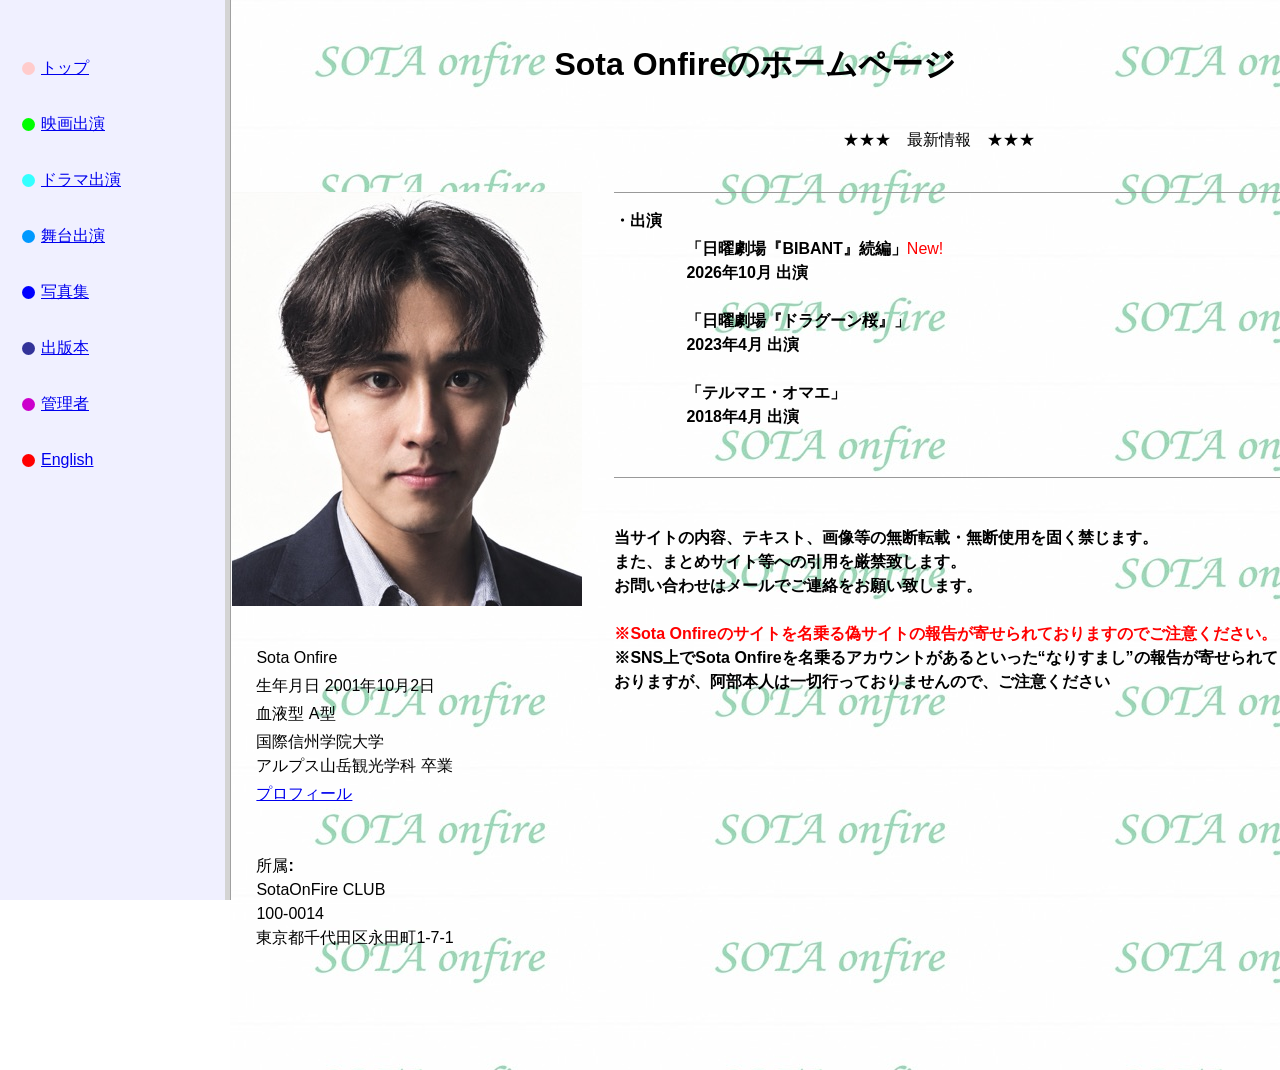
==== index.html @ b4bad26d "ベース作成" ====
<!doctype html>
<html lang="ja">
  <head>
    <meta charset="UTF-8" />
    <meta name="viewport" content="width=device-width, initial-scale=1" />
    <title>Sota Onfireのホームページ</title>
    <link rel="stylesheet" href="css/style.css" />
  </head>
  <body>
    <!-- 本家の frameset 左側。Speculation Rules はトップレベル遷移が対象のため frame は使わず1ページで再現 -->
    <nav class="menu">
      <ul>
        <li class="menu-top"><a href="index.html">トップ</a></li>
        <li class="menu-movie"><a href="pages/movie.html">映画出演</a></li>
        <li class="menu-tv"><a href="pages/tv.html">ドラマ出演</a></li>
        <li class="menu-stage"><a href="pages/stage.html">舞台出演</a></li>
        <li class="menu-photo"><a href="pages/photo.html">写真集</a></li>
        <li class="menu-essay"><a href="pages/essay.html">出版本</a></li>
        <li class="menu-kanri"><a href="pages/kanri.html">管理者</a></li>
        <li class="menu-english"><a href="pages/english.html">English</a></li>
      </ul>
    </nav>

    <main class="main">
      <h1 class="site-title">Sota Onfireのホームページ</h1>

      <div class="layout">
        <section class="profile">
          <img
            class="profile-photo"
            src="images/profile.jpg"
            width="350"
            height="414"
            alt="Sota Onfire"
          />

          <ul class="profile-list">
            <li>Sota Onfire</li>
            <li>生年月日 2001年10月2日</li>
            <li>血液型 A型</li>
            <li>国際信州学院大学<br />アルプス山岳観光学科 卒業</li>
            <li><a href="pages/profile.html">プロフィール</a></li>
          </ul>

          <p class="office">
            所属<strong>:</strong><br />
            SotaOnFire CLUB<br />
            100-0014<br />
            東京都千代田区永田町1-7-1
          </p>
        </section>

        <h2 class="news-title">★★★　最新情報　★★★</h2>

        <div class="news">
          <section class="news-section">
            <h3 class="news-category">・出演</h3>
            <ul class="news-list">
              <li>
                「日曜劇場『BIBANT』続編」<span class="new-badge">New!</span
                ><br />
                2026年10月 出演
              </li>
              <li>
                「日曜劇場『ドラグーン桜』」
                <br />
                2023年4月 出演
              </li>
              <li>
                「テルマエ・オマエ」
                <br />
                2018年4月 出演
              </li>
            </ul>
          </section>

          <div class="notice">
            <p>
              当サイトの内容、テキスト、画像等の無断転載・無断使用を固く禁じます。<br />
              また、まとめサイト等への引用を厳禁致します。<br />
              お問い合わせはメールでご連絡をお願い致します。
            </p>
            <p class="notice-alert">
              ※Sota
              Onfireのサイトを名乗る偽サイトの報告が寄せられておりますのでご注意ください。
            </p>
            <p>
              ※SNS上でSota
              Onfireを名乗るアカウントがあるといった“なりすまし”の報告が寄せられておりますが、阿部本人は一切行っておりませんので、ご注意ください
            </p>
          </div>
        </div>
      </div>
    </main>
  </body>
</html>
---- css/style.css ----
/*
 * 遷移元（軽いページ）のスタイル
 * 本家（阿部寛のホームページ）のレイアウトを、table / font を使わずに再現する
 */

:root {
  --menu-width: 18%;
  --menu-bg: #f0f0ff;
  --frame-border: #d4d4d4;
  --frame-border-dark: #a0a0a0;
  --text: #000;
  --accent: #ff0000;
  --line: #999;

  --photo-width: 350px;
  --column-gap: 16px;
  /* 本家の空白セル（width=14 / width=70）に相当するインデント */
  --profile-indent: 24px;
  --item-indent: 72px;
  --line-height: 24px;
}

* {
  box-sizing: border-box;
}

body {
  margin: 0;
  color: var(--text);
  font-family: "Hiragino Kaku Gothic ProN", "Hiragino Sans", Meiryo, sans-serif;
  font-size: 16px;
  line-height: var(--line-height);
}

h1,
h2,
h3,
p,
ul {
  margin: 0;
  padding: 0;
}

/* ---------- 左メニュー（本家の frameset 左側） ---------- */

.menu {
  position: fixed;
  top: 0;
  bottom: 0;
  left: 0;
  width: var(--menu-width);
  padding: 56px 0 0 22px;
  overflow-y: auto;
  background: var(--menu-bg);
  /* frameset の境界線 */
  border-right: 5px solid var(--frame-border);
  box-shadow: 1px 0 0 var(--frame-border-dark);
}

.menu ul {
  display: grid;
  gap: 32px;
  list-style: none;
}

.menu li {
  display: flex;
  align-items: center;
  gap: 6px;
}

.menu li::before {
  content: "";
  flex-shrink: 0;
  width: 13px;
  height: 13px;
  border-radius: 50%;
  background: var(--dot);
}

/* ●の色は本家と同じ */
.menu-top {
  --dot: #ffcccc;
}
.menu-movie {
  --dot: #00ff00;
}
.menu-tv {
  --dot: #33ffff;
}
.menu-stage {
  --dot: #0099ff;
}
.menu-photo {
  --dot: #0000ff;
}
.menu-essay {
  --dot: #333399;
}
.menu-kanri {
  --dot: #cc00cc;
}
.menu-english {
  --dot: #ff0000;
}

/* ---------- メイン ---------- */

.main {
  min-height: 100vh;
  margin-left: var(--menu-width);
  padding: 40px 0 120px;
  background: url(../images/bg.jpg);
}

.site-title {
  font-size: 32px;
  line-height: 1.5;
  text-align: center;
}

/*
 * 左：写真とプロフィール / 右：最新情報
 * 写真の上端は、右カラム最初の区切り線にそろえる
 */
.layout {
  display: grid;
  grid-template-columns: var(--photo-width) 1fr;
  grid-template-areas:
    ".       news-title"
    "profile news";
  column-gap: var(--column-gap);
  margin-top: 40px;
  padding-left: 2px;
}

/* ---------- プロフィール ---------- */

.profile {
  grid-area: profile;
}

.profile-photo {
  display: block;
  width: var(--photo-width);
  height: auto;
  margin-bottom: 40px;
}

.profile-list,
.office {
  padding-left: var(--profile-indent);
}

.profile-list {
  display: grid;
  gap: 4px;
  list-style: none;
}

.office {
  margin-top: 48px;
}

/* ---------- 最新情報 ---------- */

.news-title {
  grid-area: news-title;
  padding-bottom: 40px;
  font-size: 16px;
  font-weight: normal;
  text-align: center;
}

.news {
  grid-area: news;
  margin-left: 16px;
}

.news-section {
  padding: 16px 0 48px;
  border-top: 1px solid var(--line);
}

.news-category {
  margin-bottom: 4px;
  font-size: 16px;
}

.news-list {
  display: grid;
  gap: var(--line-height);
  padding-left: var(--item-indent);
  list-style: none;
  font-weight: bold;
  /* 行頭の「の空き（全角の左半分）を詰めて、日付と左端をそろえる */
  text-spacing-trim: trim-start;
}

.new-badge {
  color: var(--accent);
  font-weight: normal;
}

.notice {
  padding-top: 48px;
  border-top: 1px solid var(--line);
  font-weight: bold;
}

.notice-alert {
  margin-top: var(--line-height);
  color: var(--accent);
}

/* ---------- 狭い画面 ---------- */

@media (max-width: 960px) {
  .layout {
    grid-template-columns: 1fr;
    grid-template-areas:
      "profile"
      "news-title"
      "news";
    row-gap: 40px;
  }
}
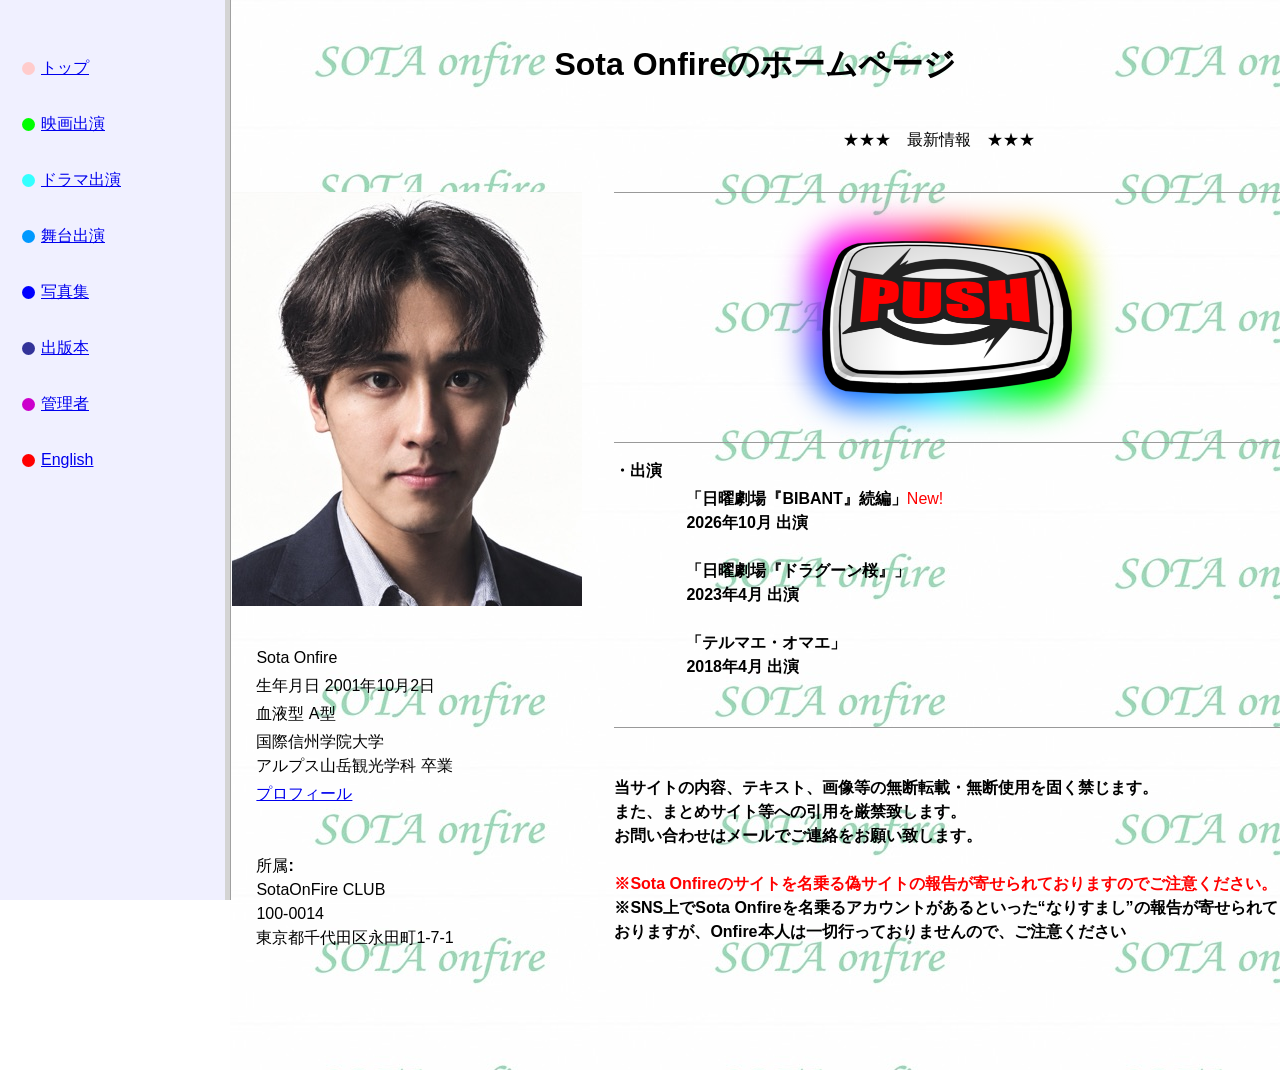
==== commit a53247f1: "重いページ作成" ====
--- a/index.html
+++ b/index.html
@@ -53,6 +53,20 @@
         <h2 class="news-title">★★★　最新情報　★★★</h2>
 
         <div class="news">
+          <!-- デモ用：重いページへ遷移するボタン（パチンコの演出風） -->
+          <section class="news-section push-section">
+            <a class="push-button" href="pages/heavy.html">
+              <span class="push-glow" aria-hidden="true"></span>
+              <img
+                class="push-image"
+                src="images/push.png"
+                width="250"
+                height="153"
+                alt="PUSH（重いページへ移動）"
+              />
+            </a>
+          </section>
+
           <section class="news-section">
             <h3 class="news-category">・出演</h3>
             <ul class="news-list">
@@ -86,7 +100,7 @@
             </p>
             <p>
               ※SNS上でSota
-              Onfireを名乗るアカウントがあるといった“なりすまし”の報告が寄せられておりますが、阿部本人は一切行っておりませんので、ご注意ください
+              Onfireを名乗るアカウントがあるといった“なりすまし”の報告が寄せられておりますが、Onfire本人は一切行っておりませんので、ご注意ください
             </p>
           </div>
         </div>
--- a/css/style.css
+++ b/css/style.css
@@ -213,6 +213,67 @@
   color: var(--accent);
 }
 
+/* ---------- PUSHボタン（パチンコの演出風） ---------- */
+
+.push-section {
+  display: grid;
+  justify-items: center;
+  /* 虹色の光が上の区切り線で切れないよう、上下の余白をそろえる */
+  padding-top: 48px;
+}
+
+.push-button {
+  position: relative;
+  display: grid;
+  place-items: center;
+  /* 虹色の光をボタンの後ろに重ねる */
+  isolation: isolate;
+  animation: push-beat 1.2s linear infinite;
+}
+
+/* ボタンの周りで色が変わり続ける虹色の光 */
+.push-glow {
+  position: absolute;
+  z-index: -1;
+  inset: -12px;
+  border-radius: 48px;
+  background: conic-gradient(#ff0000, #ffea00, #00ff00, #00e5ff, #0055ff, #ff00ff, #ff0000);
+  filter: blur(16px);
+  animation: push-rainbow 1.5s linear infinite;
+}
+
+.push-image {
+  display: block;
+  width: 250px;
+  height: auto;
+}
+
+/* 押した瞬間にボタンが沈んで光る */
+.push-button:active .push-image {
+  transform: translateY(6px) scale(0.92);
+  filter: brightness(1.4);
+}
+
+/* 一定の速さで拡大・縮小をくり返す */
+@keyframes push-beat {
+  50% {
+    transform: scale(1.08);
+  }
+}
+
+@keyframes push-rainbow {
+  to {
+    filter: blur(16px) hue-rotate(360deg);
+  }
+}
+
+@media (prefers-reduced-motion: reduce) {
+  .push-button,
+  .push-glow {
+    animation: none;
+  }
+}
+
 /* ---------- 狭い画面 ---------- */
 
 @media (max-width: 960px) {
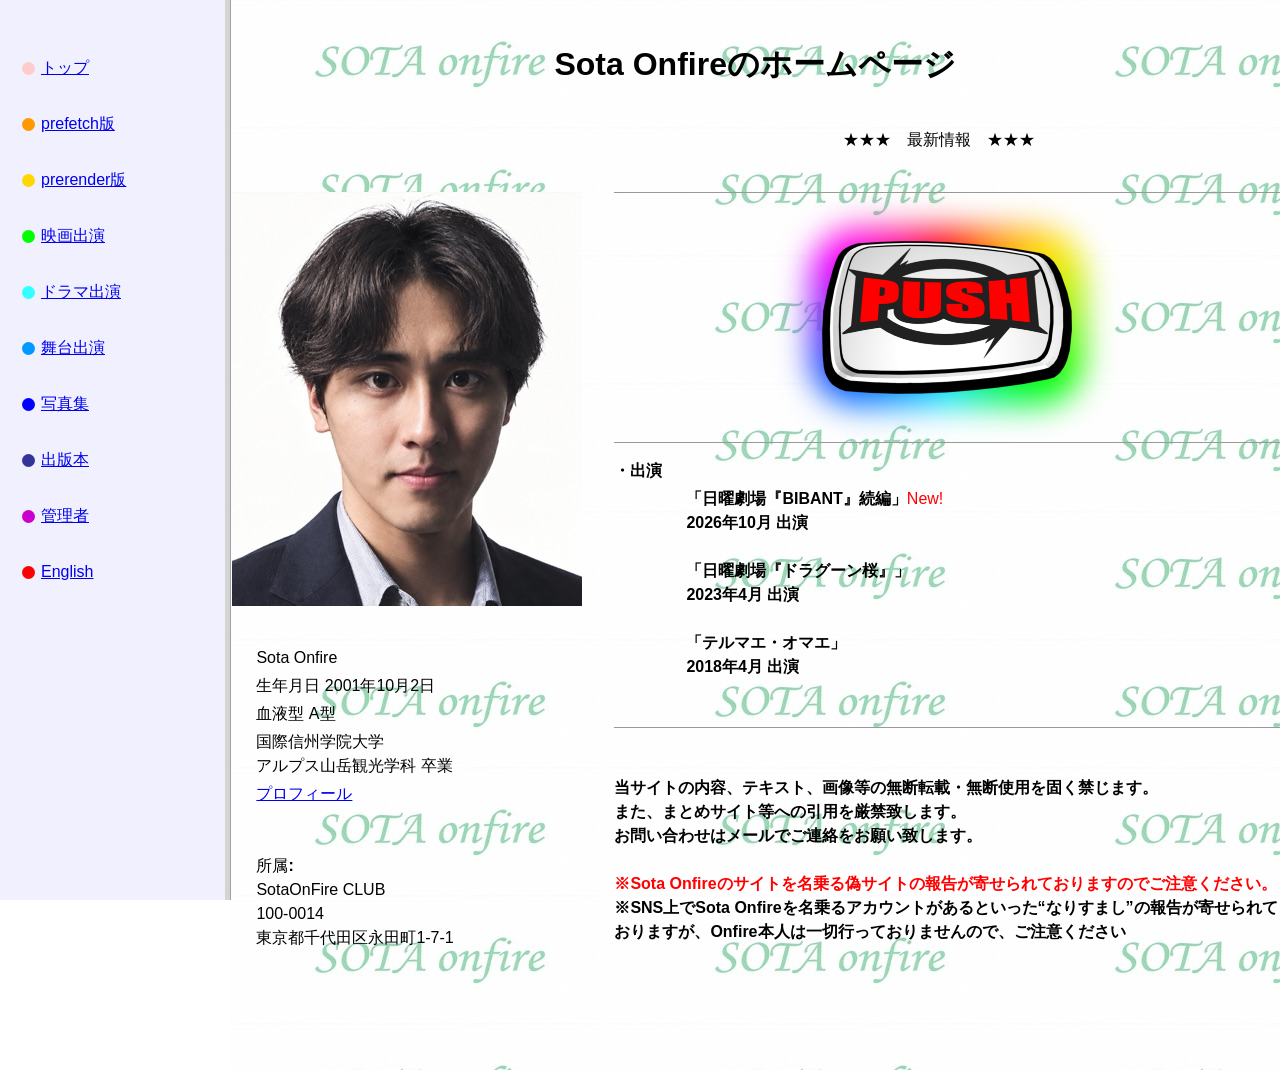
==== commit d1708b78: "改善ページを追加" ====
--- a/index.html
+++ b/index.html
@@ -11,6 +11,8 @@
     <nav class="menu">
       <ul>
         <li class="menu-top"><a href="index.html">トップ</a></li>
+        <li class="menu-prefetch"><a href="prefetch.html">prefetch版</a></li>
+        <li class="menu-prerender"><a href="prerender.html">prerender版</a></li>
         <li class="menu-movie"><a href="pages/movie.html">映画出演</a></li>
         <li class="menu-tv"><a href="pages/tv.html">ドラマ出演</a></li>
         <li class="menu-stage"><a href="pages/stage.html">舞台出演</a></li>
--- a/css/style.css
+++ b/css/style.css
@@ -82,6 +82,13 @@
 .menu-top {
   --dot: #ffcccc;
 }
+/* デモ用に追加した遷移元ページ */
+.menu-prefetch {
+  --dot: #ff9900;
+}
+.menu-prerender {
+  --dot: #ffd700;
+}
 .menu-movie {
   --dot: #00ff00;
 }
